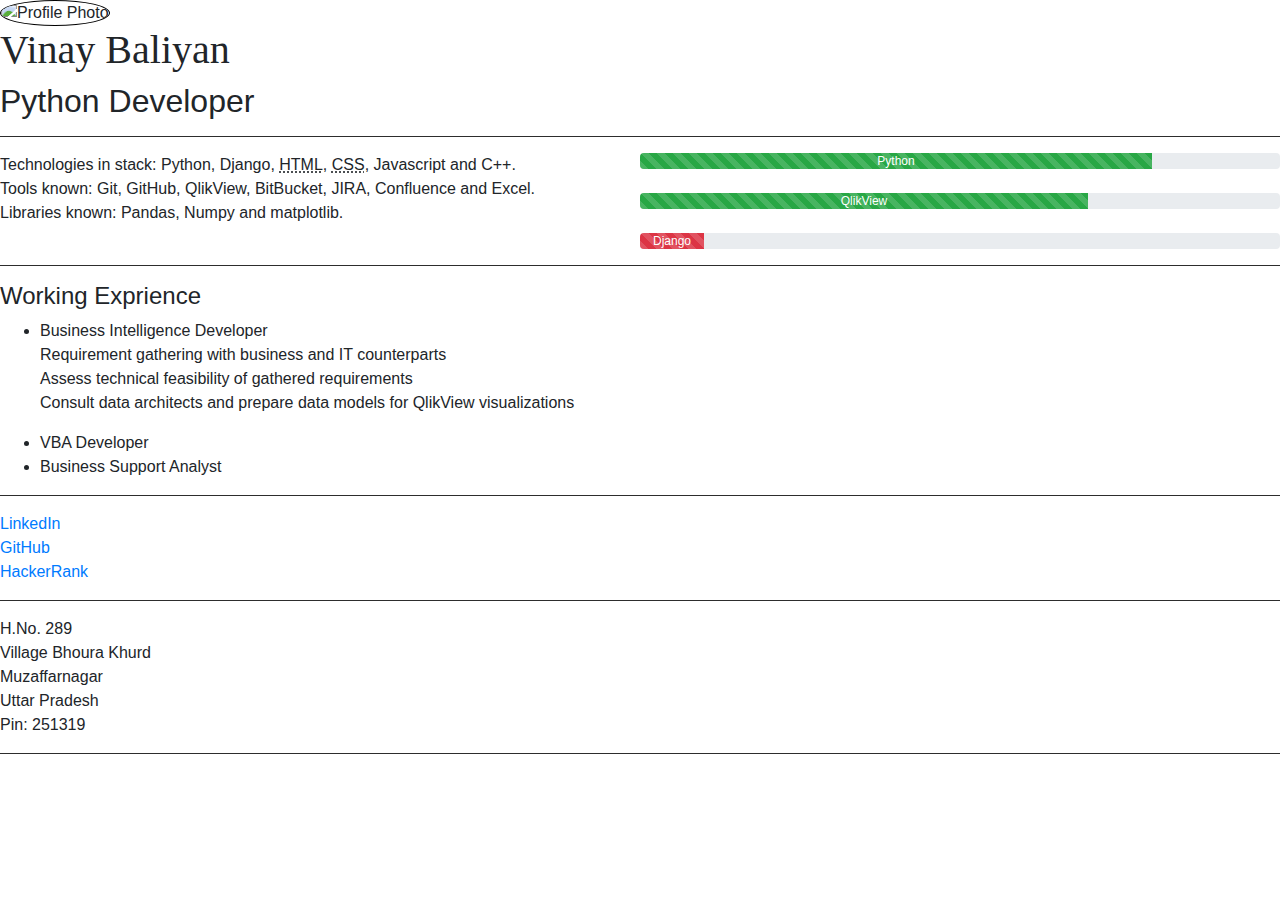
==== Resume.html @ b4e3077c "Initial Commit" ====
<!DOCTYPE html>
<html lang="en">
    
    <head>
        <title>Vinay Baliyan-Resume</title>
        <link rel="stylesheet" href="styles.css">
        <link rel="stylesheet" href="https://stackpath.bootstrapcdn.com/bootstrap/4.5.2/css/bootstrap.min.css" integrity="sha384-JcKb8q3iqJ61gNV9KGb8thSsNjpSL0n8PARn9HuZOnIxN0hoP+VmmDGMN5t9UJ0Z" crossorigin="anonymous">  
    </head>

    <body>
        <!-- Added Profile Photo here; 
            Id is unique and can't be used again, access using # in styles.css 
        -->
        <div id="name_photo">
            <img id="profile_img" src="src/Profile Picture.jpg", alt="Profile Photo", height="200", width="180">
    
            <h1>Vinay Baliyan</h1>
            <h2>Python Developer</h2>
        </div>
        <hr>
        
        <div id="Technologies">
            <!-- Technologies Used Styled using the class, access via dot in stles.css-->
            <p title="Technologies and Tools" id="Tech_Paragraph">
                Technologies in stack: Python, Django, 
                <abbr title="Hyper Text MarkUp Language">HTML</abbr>, 
                <abbr title="Cascading Style Sheets">CSS</abbr>, Javascript and C++.<br>
                Tools known: Git, GitHub, QlikView, BitBucket, JIRA, Confluence and Excel.<br>
                Libraries known: Pandas, Numpy and matplotlib. 
            </p>

            <!-- Competencies in each technology using bootstrap -->
            <div id="tech_progress">
                <div class="progress">
                    <div class="progress-bar bg-success progress-bar-striped progress-bar-animated" role="progressbar" style="width: 80%;" aria-valuenow="80" aria-valuemin="0" aria-valuemax="100">Python</div>
                </div> <br>
                <div class="progress">
                    <div class="progress-bar bg-success progress-bar-striped progress-bar-animated" role="progressbar" style="width: 70%;" aria-valuenow="70" aria-valuemin="0" aria-valuemax="100">QlikView</div>
                </div> <br>
                <div class="progress">
                    <div class="progress-bar bg-danger progress-bar-striped progress-bar-animated" role="progressbar" style="width: 10%;" aria-valuenow="10" aria-valuemin="0" aria-valuemax="100">Django</div>
                </div> <br>
            </div>
            <br> <br> <br> <br> <hr>
        </div>


        <!-- Working Exprience in Projects -->
        <div>
            <h4 class="Tech_Paragraph">Working Exprience</h4>
            <ul>
                <li>Business Intelligence Developer
                    <p>
                        Requirement gathering with business and IT counterparts <br>
                        Assess technical feasibility of gathered requirements <br>
                        Consult data architects and prepare data models for QlikView visualizations
                    </p>
                </li>
                <li>VBA Developer</li>
                <li>Business Support Analyst</li>
            </ul>
            <hr>
        </div>

        <div class="Links">
            <!-- Links to other related sites -->
            <a href="https://www.linkedin.com/in/vinay-baliyan-646ba1170/">LinkedIn<br></a>
            <a href="https://github.com/baliyanvinay">GitHub<br></a>
            <a href="https://www.hackerrank.com/baliyanvinay17">HackerRank<br></a>
            <hr>
        </div>

        <address>
            H.No. 289<br> 
            Village Bhoura Khurd<br>
            Muzaffarnagar<br>
            Uttar Pradesh<br>
            Pin: 251319
        </address>
        <hr>            

    </body>
</html>
---- styles.css ----
body {
    font-family: Arial;
    font-size: 17px;
}

#name_photo {
    clear: both;
}

h1 {
    font-family:Verdana;
}

#profile_img {
    border: 1px solid black;
    border-radius: 50%;
}

#Technologies {
    width: 100%;
}

#Tech_Paragraph {
    width: 50%;
    float: left;
}

#tech_progress {
    width: 50%;
    float: left;
}

hr {
    background-color: #333; /* Black color */
}
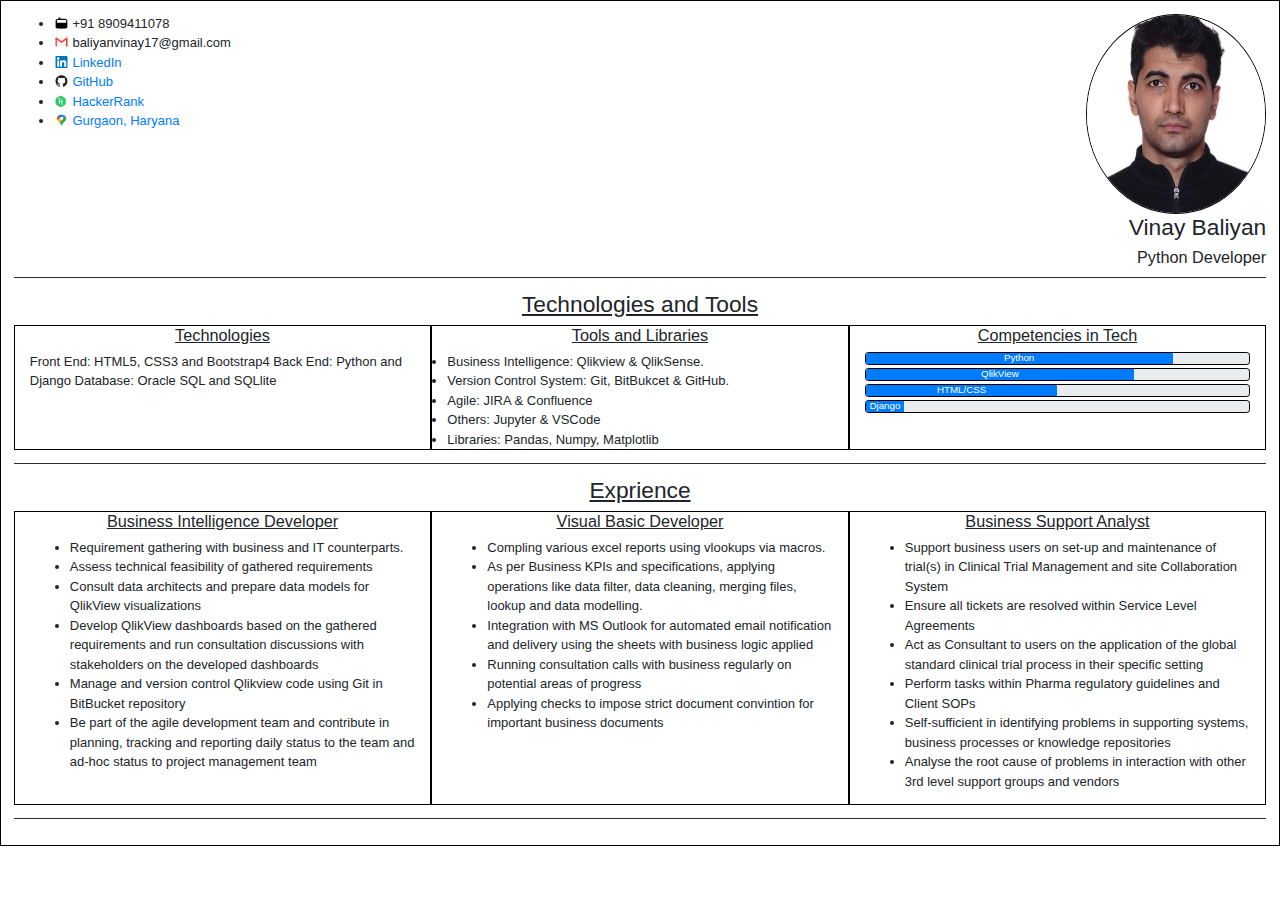
==== commit e98b1e37: "Formatted using bootstrap4" ====
--- a/Resume.html
+++ b/Resume.html
@@ -8,76 +8,118 @@
     </head>
 
     <body>
-        <!-- Added Profile Photo here; 
-            Id is unique and can't be used again, access using # in styles.css 
-        -->
-        <div id="name_photo">
-            <img id="profile_img" src="src/Profile Picture.jpg", alt="Profile Photo", height="200", width="180">
-    
-            <h1>Vinay Baliyan</h1>
-            <h2>Python Developer</h2>
-        </div>
-        <hr>
+
+        <!-- Added Profile Photo here; Id is unique and can't be used again, access using # in styles.css -->
+        <div id="contact_info_photo"> <!--This is divided into two div; left containing contact info; right profile photo-->
+            <div id="contact_info"> 
+                <ul>
+                    <li><img class="logo" src="src/Phone-logo.svg", alt="gmail-logo", height="15", width="15">
+                        +91 8909411078</li>
+                    <li><img class="logo" src="src/gmail-logo.svg", alt="gmail-logo", height="15", width="15"> 
+                        baliyanvinay17@gmail.com</li>
+                    <div class="Links">
+                        <!-- Links to other related sites -->
+                        <li><img class="logo" src="src/linkedin-logo.svg", alt="gmail-logo", height="15", width="15">
+                            <a href="https://www.linkedin.com/in/vinay-baliyan-646ba1170/", target="_blank">LinkedIn<br></a></li>
+                        <li><img class="logo" src="src/github-logo.svg", alt="gmail-logo", height="15", width="15">
+                            <a href="https://github.com/baliyanvinay", target="_blank">GitHub<br></a></li>
+                        <li><img class="logo" src="src/hackerrank-logo.svg", alt="gmail-logo", height="15", width="15">
+                            <a href="https://www.hackerrank.com/baliyanvinay17", target="_blank">HackerRank<br></a></li>
+                        <li><img class="logo" src="src/Location-logo.png", alt="gmail-logo", height="15", width="15">
+                            <a href="https://goo.gl/maps/SHFBcjhGySunBYmE9", target="_blank">Gurgaon, Haryana<br></a></li>
+                            
+                    </div>
+                </ul>
+            </div> <!--End of Adding of contact details-->
+            <div id="name_photo">
+                <img id="profile_img" src="src/Profile Picture.jpg", alt="Profile Photo", height="200", width="180">
         
-        <div id="Technologies">
-            <!-- Technologies Used Styled using the class, access via dot in stles.css-->
-            <p title="Technologies and Tools" id="Tech_Paragraph">
-                Technologies in stack: Python, Django, 
-                <abbr title="Hyper Text MarkUp Language">HTML</abbr>, 
-                <abbr title="Cascading Style Sheets">CSS</abbr>, Javascript and C++.<br>
-                Tools known: Git, GitHub, QlikView, BitBucket, JIRA, Confluence and Excel.<br>
-                Libraries known: Pandas, Numpy and matplotlib. 
-            </p>
+                <h3>Vinay Baliyan</h3>
+                <h5>Python Developer</h5>
+            </div> <!--End of adding role and profile photo-->
+        </div> <hr>
 
-            <!-- Competencies in each technology using bootstrap -->
-            <div id="tech_progress">
-                <div class="progress">
-                    <div class="progress-bar bg-success progress-bar-striped progress-bar-animated" role="progressbar" style="width: 80%;" aria-valuenow="80" aria-valuemin="0" aria-valuemax="100">Python</div>
-                </div> <br>
-                <div class="progress">
-                    <div class="progress-bar bg-success progress-bar-striped progress-bar-animated" role="progressbar" style="width: 70%;" aria-valuenow="70" aria-valuemin="0" aria-valuemax="100">QlikView</div>
-                </div> <br>
-                <div class="progress">
-                    <div class="progress-bar bg-danger progress-bar-striped progress-bar-animated" role="progressbar" style="width: 10%;" aria-valuenow="10" aria-valuemin="0" aria-valuemax="100">Django</div>
-                </div> <br>
-            </div>
-            <br> <br> <br> <br> <hr>
-        </div>
-
+        <!--Tools and Technologies Known-->
+        <div class="container-fluid">
+            <h3 class='sub-sections'>Technologies and Tools</h3>
+            <div class="row">	
+                <div class="col-md-4">
+                    <h5 class="sub-sections">Technologies</h5>
+                    Front End: HTML5, CSS3 and Bootstrap4
+                    Back End: Python and Django
+                    Database: Oracle SQL and SQLlite
+                </div> <!--End of Technologies list-->
+                <div class="col-md-4">
+                    <h5 class="sub-sections">Tools and Libraries</h5>
+                        <li>Business Intelligence: Qlikview & QlikSense.</li>
+                        <li>Version Control System: Git, BitBukcet & GitHub.</li>
+                        <li>Agile: JIRA & Confluence</li>
+                        <li>Others: Jupyter & VSCode</li>
+                    <li>Libraries: Pandas, Numpy, Matplotlib</li>
+                </div>
+                <div class="col-md-4">
+                    <h5 class="sub-sections">Competencies in Tech</h5>
+                    <div class="progress"> <!--Python-->
+                        <div class="progress-bar" role="progressbar" style="width: 80%;" aria-valuenow="80" aria-valuemin="0" aria-valuemax="100">Python</div>
+                    </div> <p class="space">  
+                    <div class="progress"> <!--QlikView-->
+                        <div class="progress-bar" role="progressbar" style="width: 70%;" aria-valuenow="70" aria-valuemin="0" aria-valuemax="100">QlikView</div>
+                    </div> <p class="space">  
+                    <div class="progress"> <!--HTML-->
+                        <div class="progress-bar" role="progressbar" style="width: 50%;" aria-valuenow="50" aria-valuemin="0" aria-valuemax="100">HTML/CSS</div>
+                    </div> <p class="space">      
+                    <div class="progress"> <!--Django-->
+                        <div class="progress-bar" role="progressbar" style="width: 10%;" aria-valuenow="10" aria-valuemin="0" aria-valuemax="100">Django</div>
+                    </div> <p class="space"></p>
+                </div>
+            </div> <!--End of row 1-->
+        </div> <hr><!--End of container-fluid-->
 
         <!-- Working Exprience in Projects -->
-        <div>
-            <h4 class="Tech_Paragraph">Working Exprience</h4>
-            <ul>
-                <li>Business Intelligence Developer
-                    <p>
-                        Requirement gathering with business and IT counterparts <br>
-                        Assess technical feasibility of gathered requirements <br>
-                        Consult data architects and prepare data models for QlikView visualizations
-                    </p>
-                </li>
-                <li>VBA Developer</li>
-                <li>Business Support Analyst</li>
-            </ul>
-            <hr>
-        </div>
+        <div class="container-fluid">
+            <h3 class="sub-sections">Exprience</h3>
+            <div class="row">
+                <!--Expreience as QlikView Developer-->
+                <div class="col-md-4">
+                    <h5 class="sub-sections">Business Intelligence Developer</h5>
+                    <ul>
+                        <li>Requirement gathering with business and IT counterparts.</li> 
+                        <li>Assess technical feasibility of gathered requirements</li>
+                        <li>Consult data architects and prepare data models for QlikView visualizations</li>
+                        <li>Develop QlikView dashboards based on the gathered requirements and run consultation 
+                            discussions with stakeholders on the developed dashboards</li>
+                        <li>Manage and version control Qlikview code using Git in BitBucket repository</li>
+                        <li>Be part of the agile development team and contribute in planning, tracking and reporting 
+                            daily status to the team and ad-hoc status to project management team</li>
+                    </ul>
+                </div> <!--End of Exprience as QV Dev-->
+                <!--Exprience as VB Developer-->
+                <div class="col-md-4">
+                    <h5 class="sub-sections">Visual Basic Developer</h5>
+                    <ul>
+                        <li>Compling various excel reports using vlookups via macros.</li> 
+                        <li>As per Business KPIs and specifications, applying operations like data filter, data cleaning, merging files, lookup and data modelling.</li>
+                        <li>Integration with MS Outlook for automated email notification and delivery using the sheets with business logic applied</li>
+                        <li>Running consultation calls with business regularly on potential areas of progress</li>
+                        <li>Applying checks to impose strict document convintion for important business documents</li>
+                    </ul>
+                </div> <!--End of Exprience as VB Dev-->
+                <!--Expreience as Support Analyst-->
+                <div class="col-md-4">
+                    <h5 class="sub-sections">Business Support Analyst</h5>
+                    <ul>
+                        <li>Support business users on set‐up and maintenance of trial(s) in Clinical Trial Management and site Collaboration System</li> 
+                        <li>Ensure all tickets are resolved within Service Level Agreements</li>
+                        <li>Act as Consultant to users on the application of the global standard clinical trial process in their specific setting</li>
+                        <li>Perform tasks within Pharma regulatory guidelines and Client SOPs</li>
+                        <li>Self-sufficient in identifying problems in supporting systems, business processes or knowledge repositories</li>
+                        <li>Analyse the root cause of problems in interaction with other 3rd level support groups and vendors</li>
+                    </ul> 
+                </div> <!--End of Exprience as Support Analyst-->
+            </div> <!--End of row 1-->
+        </div> <hr><!--End of Exprience div : Container-fluid ends-->
 
-        <div class="Links">
-            <!-- Links to other related sites -->
-            <a href="https://www.linkedin.com/in/vinay-baliyan-646ba1170/">LinkedIn<br></a>
-            <a href="https://github.com/baliyanvinay">GitHub<br></a>
-            <a href="https://www.hackerrank.com/baliyanvinay17">HackerRank<br></a>
-            <hr>
-        </div>
-
-        <address>
-            H.No. 289<br> 
-            Village Bhoura Khurd<br>
-            Muzaffarnagar<br>
-            Uttar Pradesh<br>
-            Pin: 251319
-        </address>
-        <hr>            
+        <!--Testing -->
 
     </body>
 </html>
--- a/styles.css
+++ b/styles.css
@@ -1,14 +1,23 @@
-body {
-    font-family: Arial;
-    font-size: 17px;
+html { 
+    font-size: 13px;
+    padding: 1%;
+    border: 1px solid black;
+}
+
+#contact_info_photo {
+    width: 100%;
+    height: 250px;
 }
 
 #name_photo {
-    clear: both;
+    width: 50%;
+    text-align: right;
+    float: right;
 }
 
-h1 {
-    font-family:Verdana;
+#contact_info {
+    width: 50%;
+    float: left;
 }
 
 #profile_img {
@@ -18,18 +27,44 @@
 
 #Technologies {
     width: 100%;
+    height: 200px;
 }
 
 #Tech_Paragraph {
-    width: 50%;
+    width: 70%;
     float: left;
 }
 
 #tech_progress {
-    width: 50%;
+    width: 30%;
     float: left;
 }
 
 hr {
     background-color: #333; /* Black color */
+}
+
+.logo {
+    padding-bottom: 3px;
+}
+
+.sub-sections {
+    text-align: center;
+    text-decoration: underline;
+}
+
+.exprience_div {
+    height: 300px;
+}
+
+.col-md-4 {
+    border: 1px solid black;   
+}
+
+.progress {
+    border: 1px solid black;
+}
+
+.space {
+    margin: 3px;
 }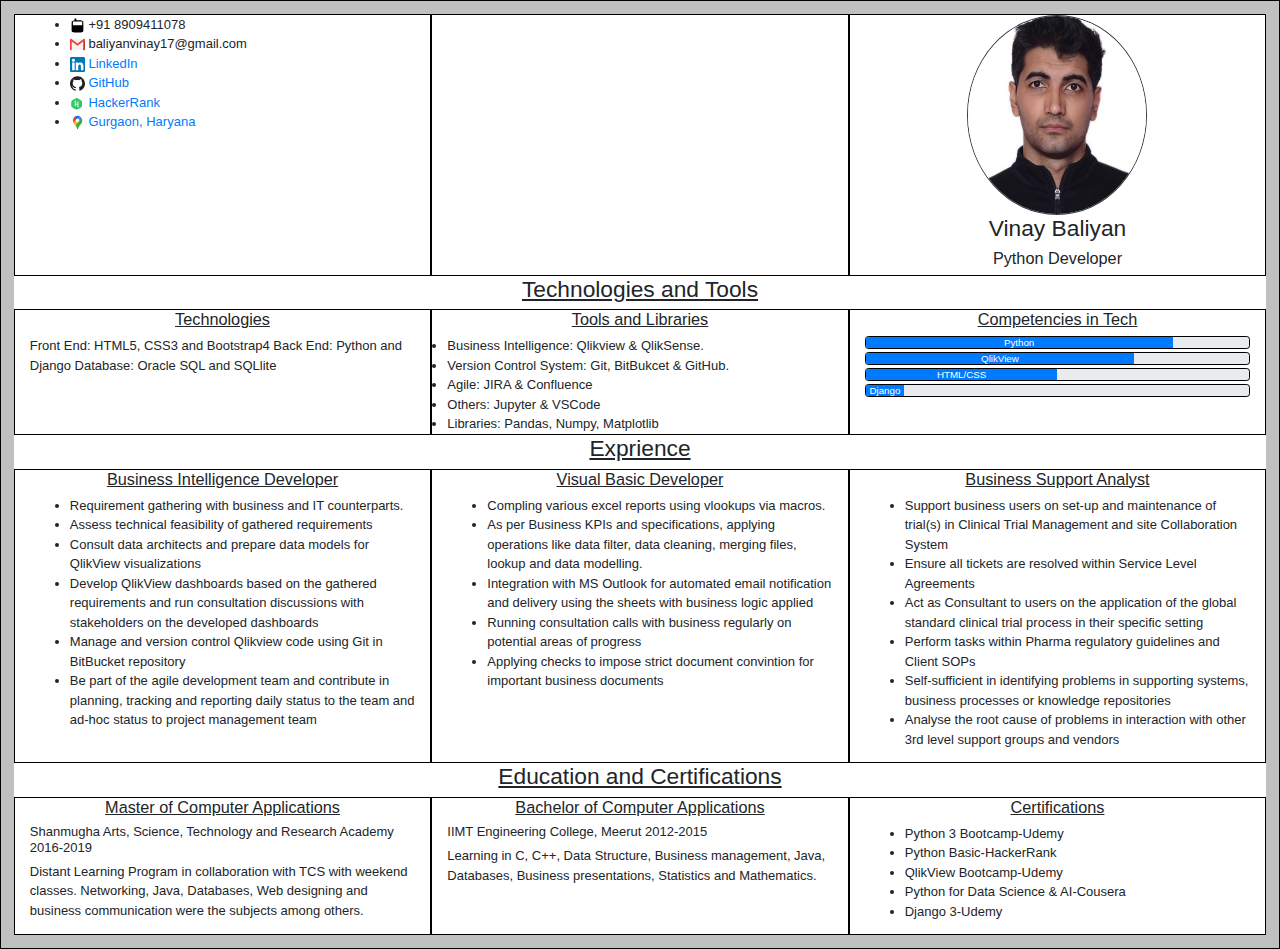
==== commit 74ef5ca2: "Replaced CSS with Bootstrap classes" ====
--- a/Resume.html
+++ b/Resume.html
@@ -9,39 +9,39 @@
 
     <body>
 
-        <!-- Added Profile Photo here; Id is unique and can't be used again, access using # in styles.css -->
-        <div id="contact_info_photo"> <!--This is divided into two div; left containing contact info; right profile photo-->
-            <div id="contact_info"> 
-                <ul>
-                    <li><img class="logo" src="src/Phone-logo.svg", alt="gmail-logo", height="15", width="15">
-                        +91 8909411078</li>
-                    <li><img class="logo" src="src/gmail-logo.svg", alt="gmail-logo", height="15", width="15"> 
-                        baliyanvinay17@gmail.com</li>
-                    <div class="Links">
-                        <!-- Links to other related sites -->
-                        <li><img class="logo" src="src/linkedin-logo.svg", alt="gmail-logo", height="15", width="15">
+        <!--Photo and contacts details-->
+        <div class="container-fluid"> 
+            <div class="row">
+                <div class="col-md-4">
+                    <ul>
+                        <li><img src="src/Phone-logo.svg", alt="gmail-logo", height="15", width="15">
+                            +91 8909411078</li>
+                        <li><img src="src/gmail-logo.svg", alt="gmail-logo", height="15", width="15"> 
+                            baliyanvinay17@gmail.com</li>
+                            <!-- Links to other related sites -->
+                        <li><img src="src/linkedin-logo.svg", alt="gmail-logo", height="15", width="15">
                             <a href="https://www.linkedin.com/in/vinay-baliyan-646ba1170/", target="_blank">LinkedIn<br></a></li>
-                        <li><img class="logo" src="src/github-logo.svg", alt="gmail-logo", height="15", width="15">
+                        <li><img src="src/github-logo.svg", alt="gmail-logo", height="15", width="15">
                             <a href="https://github.com/baliyanvinay", target="_blank">GitHub<br></a></li>
-                        <li><img class="logo" src="src/hackerrank-logo.svg", alt="gmail-logo", height="15", width="15">
+                        <li><img src="src/hackerrank-logo.svg", alt="gmail-logo", height="15", width="15">
                             <a href="https://www.hackerrank.com/baliyanvinay17", target="_blank">HackerRank<br></a></li>
-                        <li><img class="logo" src="src/Location-logo.png", alt="gmail-logo", height="15", width="15">
+                        <li><img src="src/Location-logo.png", alt="gmail-logo", height="15", width="15">
                             <a href="https://goo.gl/maps/SHFBcjhGySunBYmE9", target="_blank">Gurgaon, Haryana<br></a></li>
-                            
-                    </div>
-                </ul>
-            </div> <!--End of Adding of contact details-->
-            <div id="name_photo">
-                <img id="profile_img" src="src/Profile Picture.jpg", alt="Profile Photo", height="200", width="180">
-        
-                <h3>Vinay Baliyan</h3>
-                <h5>Python Developer</h5>
-            </div> <!--End of adding role and profile photo-->
-        </div> <hr>
+                    </ul>
+                </div> <!--End of contact info-->
+                <div class="col-md-4"></div>
+                <div class="col-md-4 text-center"> <!--to align text on the right side, used text-right -->
+                    <img class="rounded-circle border border-dark" src="src/Profile Picture.jpg", alt="Profile Photo", height="200", width="180">
+                    
+                    <h3 class="text-capitalize">Vinay Baliyan</h3>
+                    <h5 class="text-capitalize">Python Developer</h5>
+                </div> <!--End of profile photo-->
+            </div> <!--End of row-->
+        </div><!--End of container-fluid-->
 
         <!--Tools and Technologies Known-->
+        <h3 class='sub-sections'>Technologies and Tools</h3>
         <div class="container-fluid">
-            <h3 class='sub-sections'>Technologies and Tools</h3>
             <div class="row">	
                 <div class="col-md-4">
                     <h5 class="sub-sections">Technologies</h5>
@@ -73,11 +73,11 @@
                     </div> <p class="space"></p>
                 </div>
             </div> <!--End of row 1-->
-        </div> <hr><!--End of container-fluid-->
+        </div><!--End of container-fluid-->
 
         <!-- Working Exprience in Projects -->
+        <h3 class="sub-sections">Exprience</h3>
         <div class="container-fluid">
-            <h3 class="sub-sections">Exprience</h3>
             <div class="row">
                 <!--Expreience as QlikView Developer-->
                 <div class="col-md-4">
@@ -117,9 +117,40 @@
                     </ul> 
                 </div> <!--End of Exprience as Support Analyst-->
             </div> <!--End of row 1-->
-        </div> <hr><!--End of Exprience div : Container-fluid ends-->
+        </div><!--End of Exprience div : Container-fluid ends-->
 
-        <!--Testing -->
+        <!--Education and Certifications-->
+        <h3 class="sub-sections">Education and Certifications</h3>
+        <div class="container-fluid">
+            <div class="row">
+                <div class="col-md-4">
+                    <h5 class="sub-sections">Master of Computer Applications</h5>
+                    <h6>Shanmugha Arts, Science, Technology and Research Academy 2016-2019</h6>
+                    <p>Distant Learning Program in collaboration with TCS with weekend classes.
+                        Networking, Java, Databases, Web designing and business communication were the subjects among others.
+                    </p>
+                </div>
+
+                <div class="col-md-4">
+                    <h5 class="sub-sections">Bachelor of Computer Applications</h5>
+                    <h6>IIMT Engineering College, Meerut 2012-2015</h6>
+                    <p>
+                        Learning in C, C++, Data Structure, Business management, Java, Databases, Business presentations, Statistics and Mathematics.
+                    </p>
+                </div>
+
+                <div class="col-md-4">
+                    <h5 class="sub-sections">Certifications</h5>
+                    <ul>
+                        <li>Python 3 Bootcamp-Udemy</li>
+                        <li>Python Basic-HackerRank</li>
+                        <li>QlikView Bootcamp-Udemy</li>
+                        <li>Python for Data Science & AI-Cousera</li>
+                        <li>Django 3-Udemy</li>
+                    </ul>
+                </div>
+            </div>
+        </div> <!--End of Education and certifications container div-->
 
     </body>
 </html>
--- a/styles.css
+++ b/styles.css
@@ -2,59 +2,16 @@
     font-size: 13px;
     padding: 1%;
     border: 1px solid black;
-}
-
-#contact_info_photo {
-    width: 100%;
-    height: 250px;
-}
-
-#name_photo {
-    width: 50%;
-    text-align: right;
-    float: right;
-}
-
-#contact_info {
-    width: 50%;
-    float: left;
-}
-
-#profile_img {
-    border: 1px solid black;
-    border-radius: 50%;
-}
-
-#Technologies {
-    width: 100%;
-    height: 200px;
-}
-
-#Tech_Paragraph {
-    width: 70%;
-    float: left;
-}
-
-#tech_progress {
-    width: 30%;
-    float: left;
+    background: silver;
 }
 
 hr {
     background-color: #333; /* Black color */
 }
 
-.logo {
-    padding-bottom: 3px;
-}
-
 .sub-sections {
     text-align: center;
     text-decoration: underline;
-}
-
-.exprience_div {
-    height: 300px;
 }
 
 .col-md-4 {
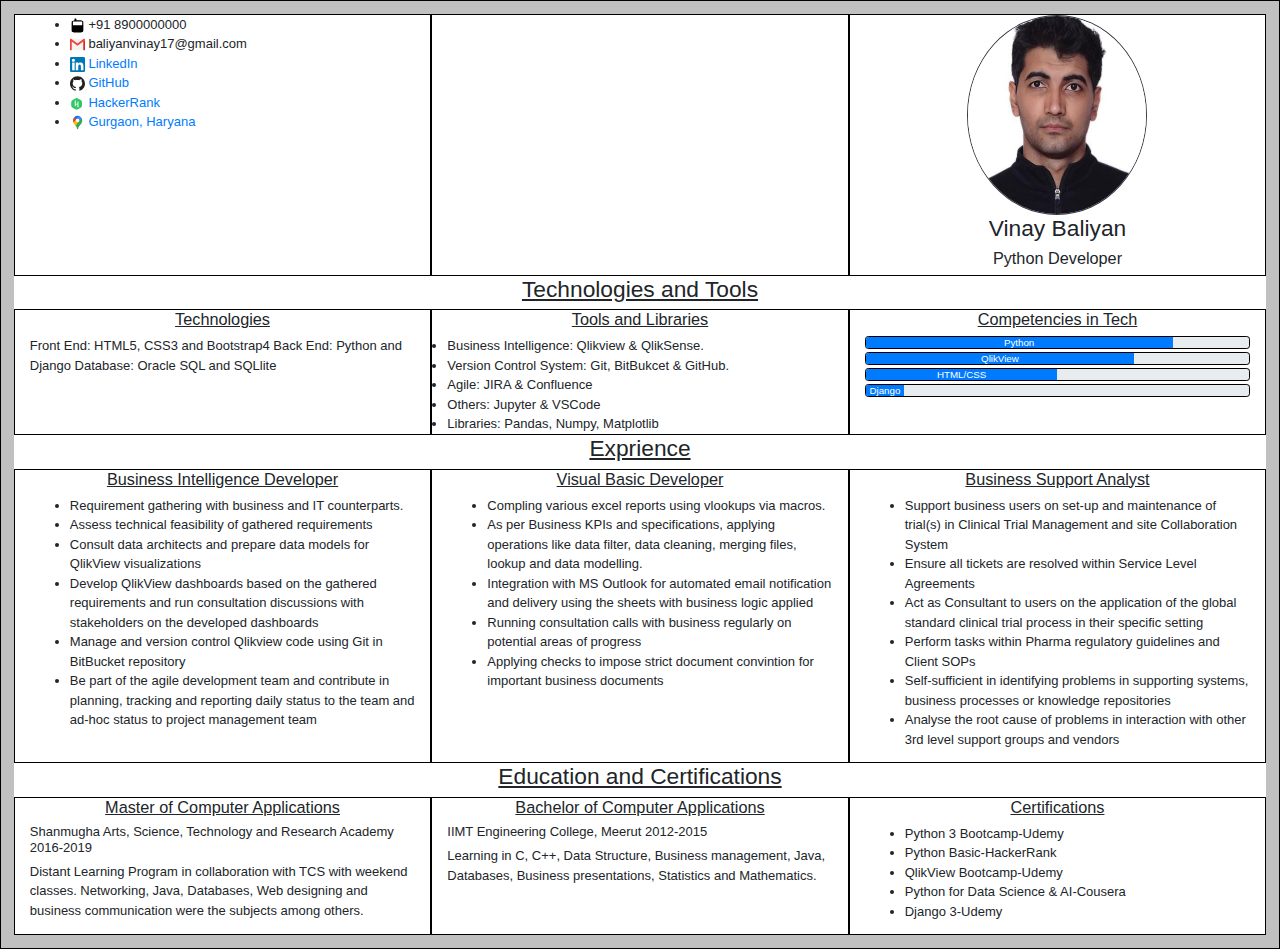
==== commit 33ce3b2f: "Added to Public Repository" ====
--- a/Resume.html
+++ b/Resume.html
@@ -15,7 +15,7 @@
                 <div class="col-md-4">
                     <ul>
                         <li><img src="src/Phone-logo.svg", alt="gmail-logo", height="15", width="15">
-                            +91 8909411078</li>
+                            +91 8900000000</li>
                         <li><img src="src/gmail-logo.svg", alt="gmail-logo", height="15", width="15"> 
                             baliyanvinay17@gmail.com</li>
                             <!-- Links to other related sites -->
